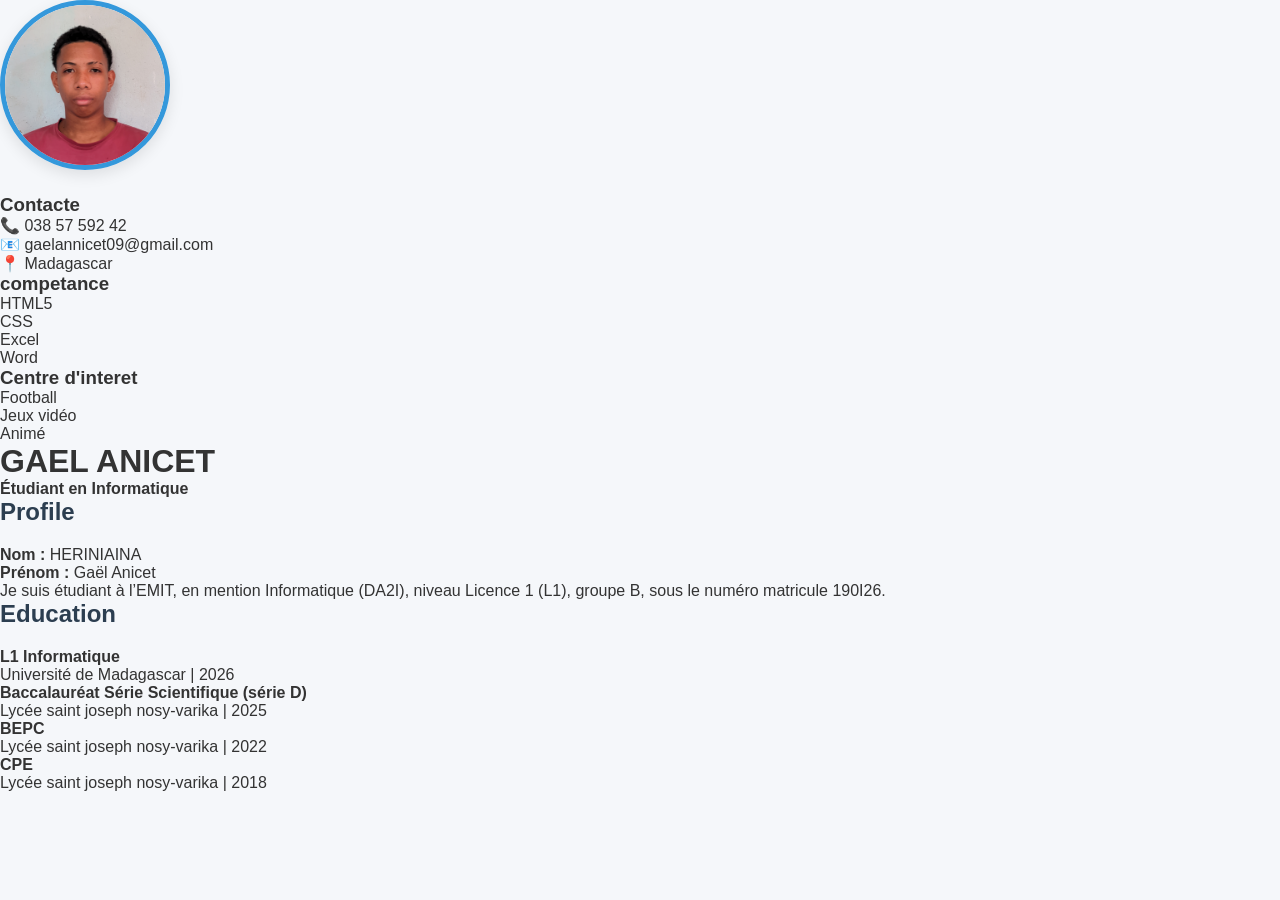
==== index.html @ 6f4c2d32 "Update index.html" ====
<!DOCTYPE html>
<html lang="en">
<head>
    <meta charset="UTF-8">
    <title>Mom CV</title>
    <link rel="stylesheet" href="style.css">
</head>

<body>

<div class="cv-container">

    <!-- LEFT COLUMN -->
    <div class="left">
        <img src="Jojo.jpg" alt="photo de Gaël" class="profile-pic">

        <div class="section contact">
            <h3>Contacte</h3>
            <p>📞 038 57 592 42</p>
            <p>📧 gaelannicet09@gmail.com</p>
            <p>📍 Madagascar</p>
        </div>

        <div class="section skills">
            <h3>competance</h3>
            <ul>
                <li>HTML5</li>
                <li>CSS</li>
                <li>Excel</li>
                <li>Word</li>
            </ul>
        </div>

        <div class="section interests">
            <h3>Centre d'interet</h3>
            <ul>
                <li>Football</li>
                <li>Jeux vidéo</li>
                <li>Animé</li>
            </ul>
        </div>
    </div>

    <!-- RIGHT COLUMN -->
    <div class="right">

        <div class="header">
            <h1>GAEL ANICET</h1>
            <h4>Étudiant en Informatique</h4>
        </div>

        <div class="section-right">
            <h2>Profile</h2>
            <p><strong>Nom :</strong> HERINIAINA</p>
            <p><strong>Prénom :</strong> Gaël Anicet</p>
            <p>
                Je suis étudiant à l’EMIT, en mention Informatique (DA2I),
                niveau Licence 1 (L1), groupe B,
                sous le numéro matricule 190I26.
            </p>
        </div>

        <!-- EDUCATION INSTEAD OF EXPERIENCE -->
        <div class="section-right">
            <h2>Education</h2>
            <p><strong>L1 Informatique</strong><br>
            Université de Madagascar | 2026</p>

            <p><strong>Baccalauréat Série Scientifique (série D)</strong><br>
            Lycée saint joseph nosy-varika | 2025</p>
            <p><strong>BEPC</strong><br>Lycée saint joseph nosy-varika | 2022</p>
            <p><strong>CPE</strong><br>Lycée saint joseph nosy-varika | 2018</p>
        </div>

    </div>

</div>

</body>
        </html>
---- style.css ----
* {
    margin: 0;
    padding: 0;
    box-sizing: border-box;
    font-family: 'Segoe UI', sans-serif;
}

body {
    background: #f5f7fa;
    color: #333;
}

/* Navigation */
nav {
    position: fixed;
    width: 100%;
    background: white;
    display: flex;
    justify-content: space-between;
    padding: 15px 10%;
    box-shadow: 0 2px 8px rgba(0,0,0,0.05);
    z-index: 1000;
}

nav .logo {
    font-weight: bold;
    font-size: 20px;
    color: #2c3e50;
}

nav ul {
    list-style: none;
    display: flex;
}

nav ul li {
    margin-left: 20px;
}

nav ul li a {
    text-decoration: none;
    color: #333;
    font-weight: 500;
    transition: 0.3s;
}

nav ul li a:hover {
    color: #3498db;
}

/* Hero */
header {
    height: 100vh;
    display: flex;
    justify-content: center;
    align-items: center;
    background: linear-gradient(to right, #ffffff, #eaf3ff);
    text-align: center;
    padding-top: 60px;
}

.hero-container {
    display: flex;
    flex-direction: column;
    align-items: center;
}

.profile-pic {
    width: 170px;
    height: 170px;
    border-radius: 50%;
    object-fit: cover;
    margin-bottom: 20px;
    border: 5px solid #3498db;
    box-shadow: 0 5px 15px rgba(0,0,0,0.1);
}

header h1 {
    font-size: 36px;
    margin-bottom: 10px;
}

header p {
    margin-bottom: 20px;
}

.btn {
    text-decoration: none;
    padding: 12px 25px;
    background: #3498db;
    color: white;
    border-radius: 25px;
    transition: 0.3s;
}

.btn:hover {
    background: #2980b9;
}

/* Sections */
section {
    padding: 80px 10%;
    background: white;
    margin-bottom: 20px;
}

h2 {
    margin-bottom: 20px;
    color: #2c3e50;
}

.skill-box {
    display: flex;
    flex-wrap: wrap;
    gap: 15px;
}

.skill-box div {
    background: #ecf0f1;
    padding: 10px 20px;
    border-radius: 20px;
}

.project {
    background: #f4f6f9;
    padding: 20px;
    margin-bottom: 15px;
    border-radius: 10px;
}

.education-item {
    background: #f4f6f9;
    padding: 20px;
    margin-bottom: 15px;
    border-radius: 10px;
}

footer {
    text-align: center;
    padding: 20px;
    background: white;
    border-top: 1px solid #ddd;
}

/* Responsive */
@media(max-width: 768px) {
    nav ul {
        display: none;
    }

    header h1 {
        font-size: 26px;
    }

    .profile-pic {
        width: 130px;
        height: 130px;
    }
}
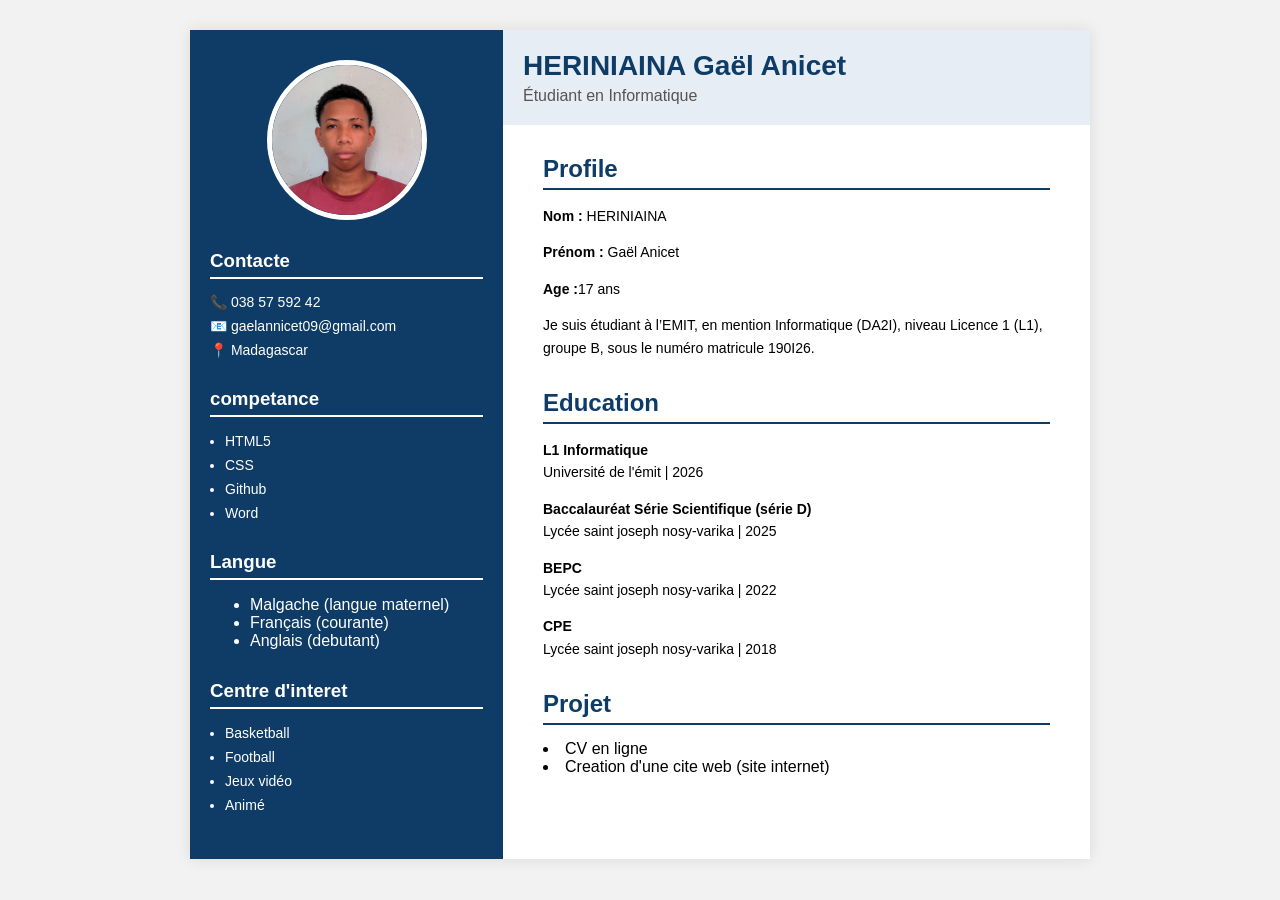
==== commit 1d872f9d: "Update index.html" ====
--- a/index.html
+++ b/index.html
@@ -1,4 +1,4 @@
-<!DOCTYPE html>
+ <!DOCTYPE html>
 <html lang="en">
 <head>
     <meta charset="UTF-8">
@@ -26,14 +26,24 @@
             <ul>
                 <li>HTML5</li>
                 <li>CSS</li>
-                <li>Excel</li>
+                <li>Github</li>
                 <li>Word</li>
             </ul>
+       </div>
+        
+       <div class="section lang">
+            <h3>Langue</h3>
+            <ul>
+                <li>Malgache (langue maternel)</li>
+                <li>Français (courante)</li>
+                <li>Anglais (debutant)</li>
+            </ul>
         </div>
-
-        <div class="section interests">
+        
+            <div class="section interests">
             <h3>Centre d'interet</h3>
             <ul>
+                <li>Basketball</li>
                 <li>Football</li>
                 <li>Jeux vidéo</li>
                 <li>Animé</li>
@@ -45,7 +55,7 @@
     <div class="right">
 
         <div class="header">
-            <h1>GAEL ANICET</h1>
+            <h1>HERINIAINA Gaël Anicet</h1>
             <h4>Étudiant en Informatique</h4>
         </div>
 
@@ -53,6 +63,7 @@
             <h2>Profile</h2>
             <p><strong>Nom :</strong> HERINIAINA</p>
             <p><strong>Prénom :</strong> Gaël Anicet</p>
+            <p><strong>Age :</strong>17 ans</p>
             <p>
                 Je suis étudiant à l’EMIT, en mention Informatique (DA2I),
                 niveau Licence 1 (L1), groupe B,
@@ -64,17 +75,23 @@
         <div class="section-right">
             <h2>Education</h2>
             <p><strong>L1 Informatique</strong><br>
-            Université de Madagascar | 2026</p>
+            Université de l'émit | 2026</p>
 
             <p><strong>Baccalauréat Série Scientifique (série D)</strong><br>
             Lycée saint joseph nosy-varika | 2025</p>
             <p><strong>BEPC</strong><br>Lycée saint joseph nosy-varika | 2022</p>
             <p><strong>CPE</strong><br>Lycée saint joseph nosy-varika | 2018</p>
         </div>
-
+        
+        <div class="section-right">
+            <h2>Projet</h2>
+            <li>CV en ligne</li>
+            <li>Creation d'une cite web (site internet)</li>
+        </div>
+        
     </div>
 
 </div>
 
 </body>
-        </html>
+</html>       
--- a/style.css
+++ b/style.css
@@ -1,159 +1,93 @@
-* {
-    margin: 0;
-    padding: 0;
-    box-sizing: border-box;
-    font-family: 'Segoe UI', sans-serif;
+body{
+    margin:0;
+    font-family: Arial, Helvetica, sans-serif;
+    background:#f2f2f2;
 }
 
-body {
-    background: #f5f7fa;
-    color: #333;
+.cv-container{
+    width:900px;
+    margin:30px auto;
+    background:white;
+    display:flex;
+    box-shadow:0 0 15px rgba(0,0,0,0.1);
 }
 
-/* Navigation */
-nav {
-    position: fixed;
-    width: 100%;
-    background: white;
-    display: flex;
-    justify-content: space-between;
-    padding: 15px 10%;
-    box-shadow: 0 2px 8px rgba(0,0,0,0.05);
-    z-index: 1000;
+/* COLONNE GAUCHE */
+.left{
+    width:35%;
+    background:#0e3c66;
+    color:white;
+    padding:30px 20px;
 }
 
-nav .logo {
-    font-weight: bold;
-    font-size: 20px;
-    color: #2c3e50;
+.profile-pic{
+    width:150px;
+    height:150px;
+    border-radius:50%;
+    margin:auto;
+    display:block;
+    border:5px solid white;
+    object-fit:cover;
 }
 
-nav ul {
-    list-style: none;
-    display: flex;
+.section{
+    margin-top:30px;
 }
 
-nav ul li {
-    margin-left: 20px;
+.section h3{
+    border-bottom:2px solid white;
+    padding-bottom:5px;
+    margin-bottom:15px;
 }
 
-nav ul li a {
-    text-decoration: none;
-    color: #333;
-    font-weight: 500;
-    transition: 0.3s;
+.contact p,
+.skills li,
+.interests li{
+    font-size:14px;
+    margin:8px 0;
 }
 
-nav ul li a:hover {
-    color: #3498db;
+.skills ul,
+.interests ul{
+    padding-left:15px;
 }
 
-/* Hero */
-header {
-    height: 100vh;
-    display: flex;
-    justify-content: center;
-    align-items: center;
-    background: linear-gradient(to right, #ffffff, #eaf3ff);
-    text-align: center;
-    padding-top: 60px;
+/* COLONNE DROITE */
+.right{
+    width:65%;
+    padding:40px;
 }
 
-.hero-container {
-    display: flex;
-    flex-direction: column;
-    align-items: center;
+.header{
+    background:#e6edf5;
+    padding:20px;
+    margin:-40px -40px 30px -40px;
 }
 
-.profile-pic {
-    width: 170px;
-    height: 170px;
-    border-radius: 50%;
-    object-fit: cover;
-    margin-bottom: 20px;
-    border: 5px solid #3498db;
-    box-shadow: 0 5px 15px rgba(0,0,0,0.1);
+.header h1{
+    margin:0;
+    font-size:28px;
+    color:#0e3c66;
 }
 
-header h1 {
-    font-size: 36px;
-    margin-bottom: 10px;
+.header h4{
+    margin:5px 0 0 0;
+    color:#555;
+    font-weight:normal;
 }
 
-header p {
-    margin-bottom: 20px;
+.section-right{
+    margin-bottom:30px;
 }
 
-.btn {
-    text-decoration: none;
-    padding: 12px 25px;
-    background: #3498db;
-    color: white;
-    border-radius: 25px;
-    transition: 0.3s;
+.section-right h2{
+    border-bottom:2px solid #0e3c66;
+    padding-bottom:5px;
+    margin-bottom:15px;
+    color:#0e3c66;
 }
 
-.btn:hover {
-    background: #2980b9;
+.section-right p{
+    font-size:14px;
+    line-height:1.6;
 }
-
-/* Sections */
-section {
-    padding: 80px 10%;
-    background: white;
-    margin-bottom: 20px;
-}
-
-h2 {
-    margin-bottom: 20px;
-    color: #2c3e50;
-}
-
-.skill-box {
-    display: flex;
-    flex-wrap: wrap;
-    gap: 15px;
-}
-
-.skill-box div {
-    background: #ecf0f1;
-    padding: 10px 20px;
-    border-radius: 20px;
-}
-
-.project {
-    background: #f4f6f9;
-    padding: 20px;
-    margin-bottom: 15px;
-    border-radius: 10px;
-}
-
-.education-item {
-    background: #f4f6f9;
-    padding: 20px;
-    margin-bottom: 15px;
-    border-radius: 10px;
-}
-
-footer {
-    text-align: center;
-    padding: 20px;
-    background: white;
-    border-top: 1px solid #ddd;
-}
-
-/* Responsive */
-@media(max-width: 768px) {
-    nav ul {
-        display: none;
-    }
-
-    header h1 {
-        font-size: 26px;
-    }
-
-    .profile-pic {
-        width: 130px;
-        height: 130px;
-    }
-}
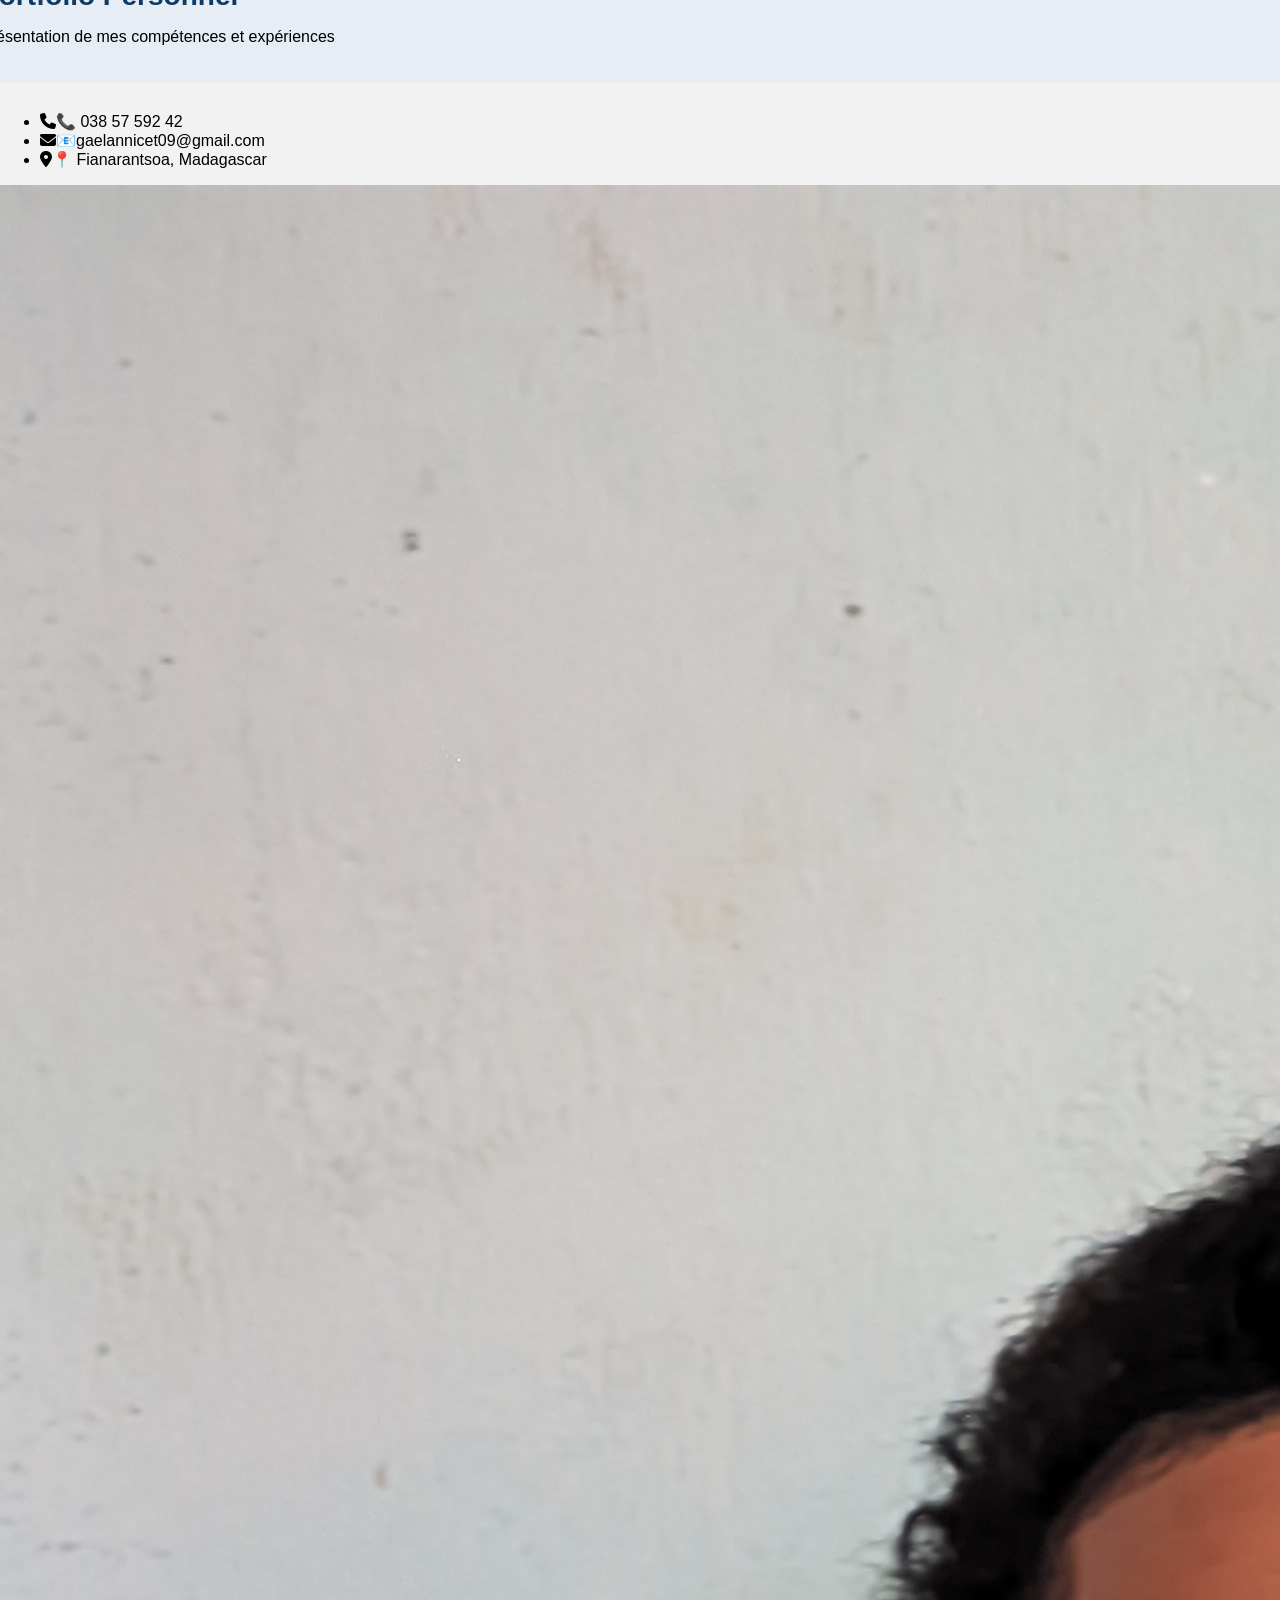
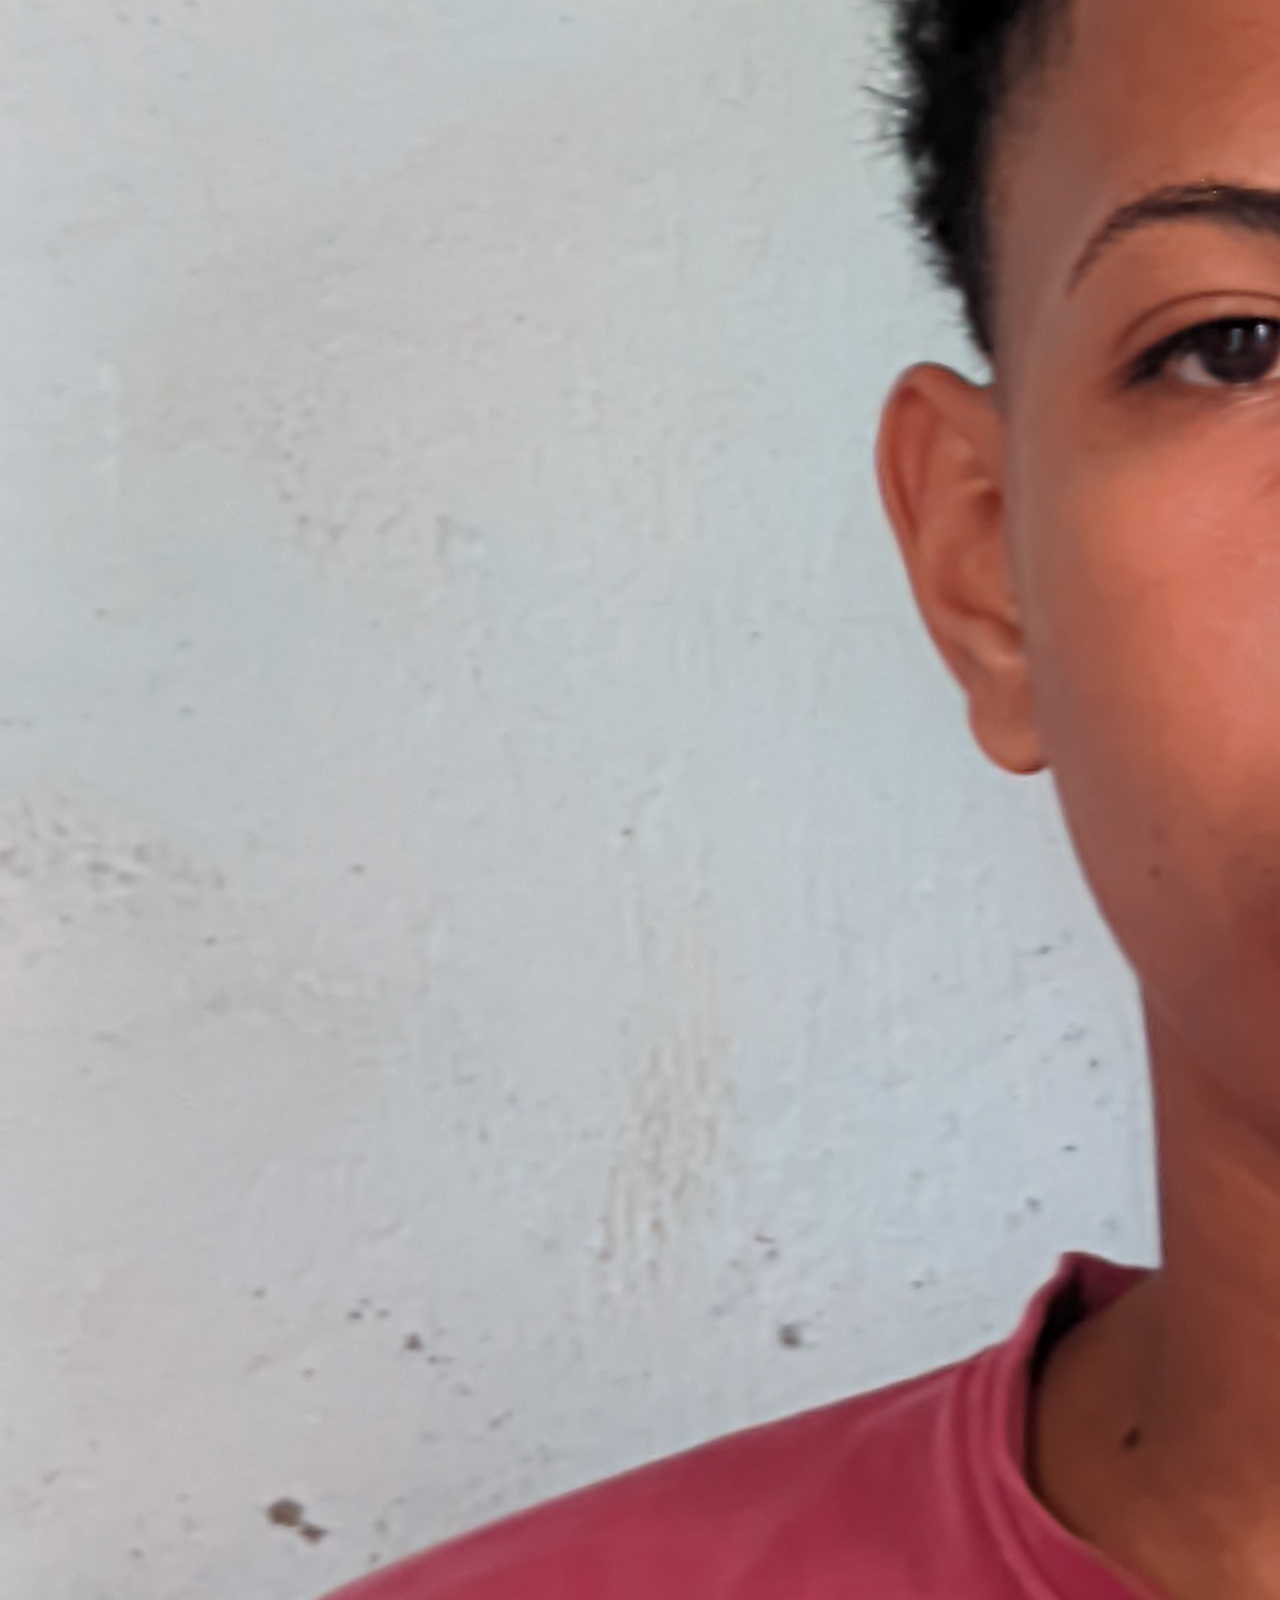
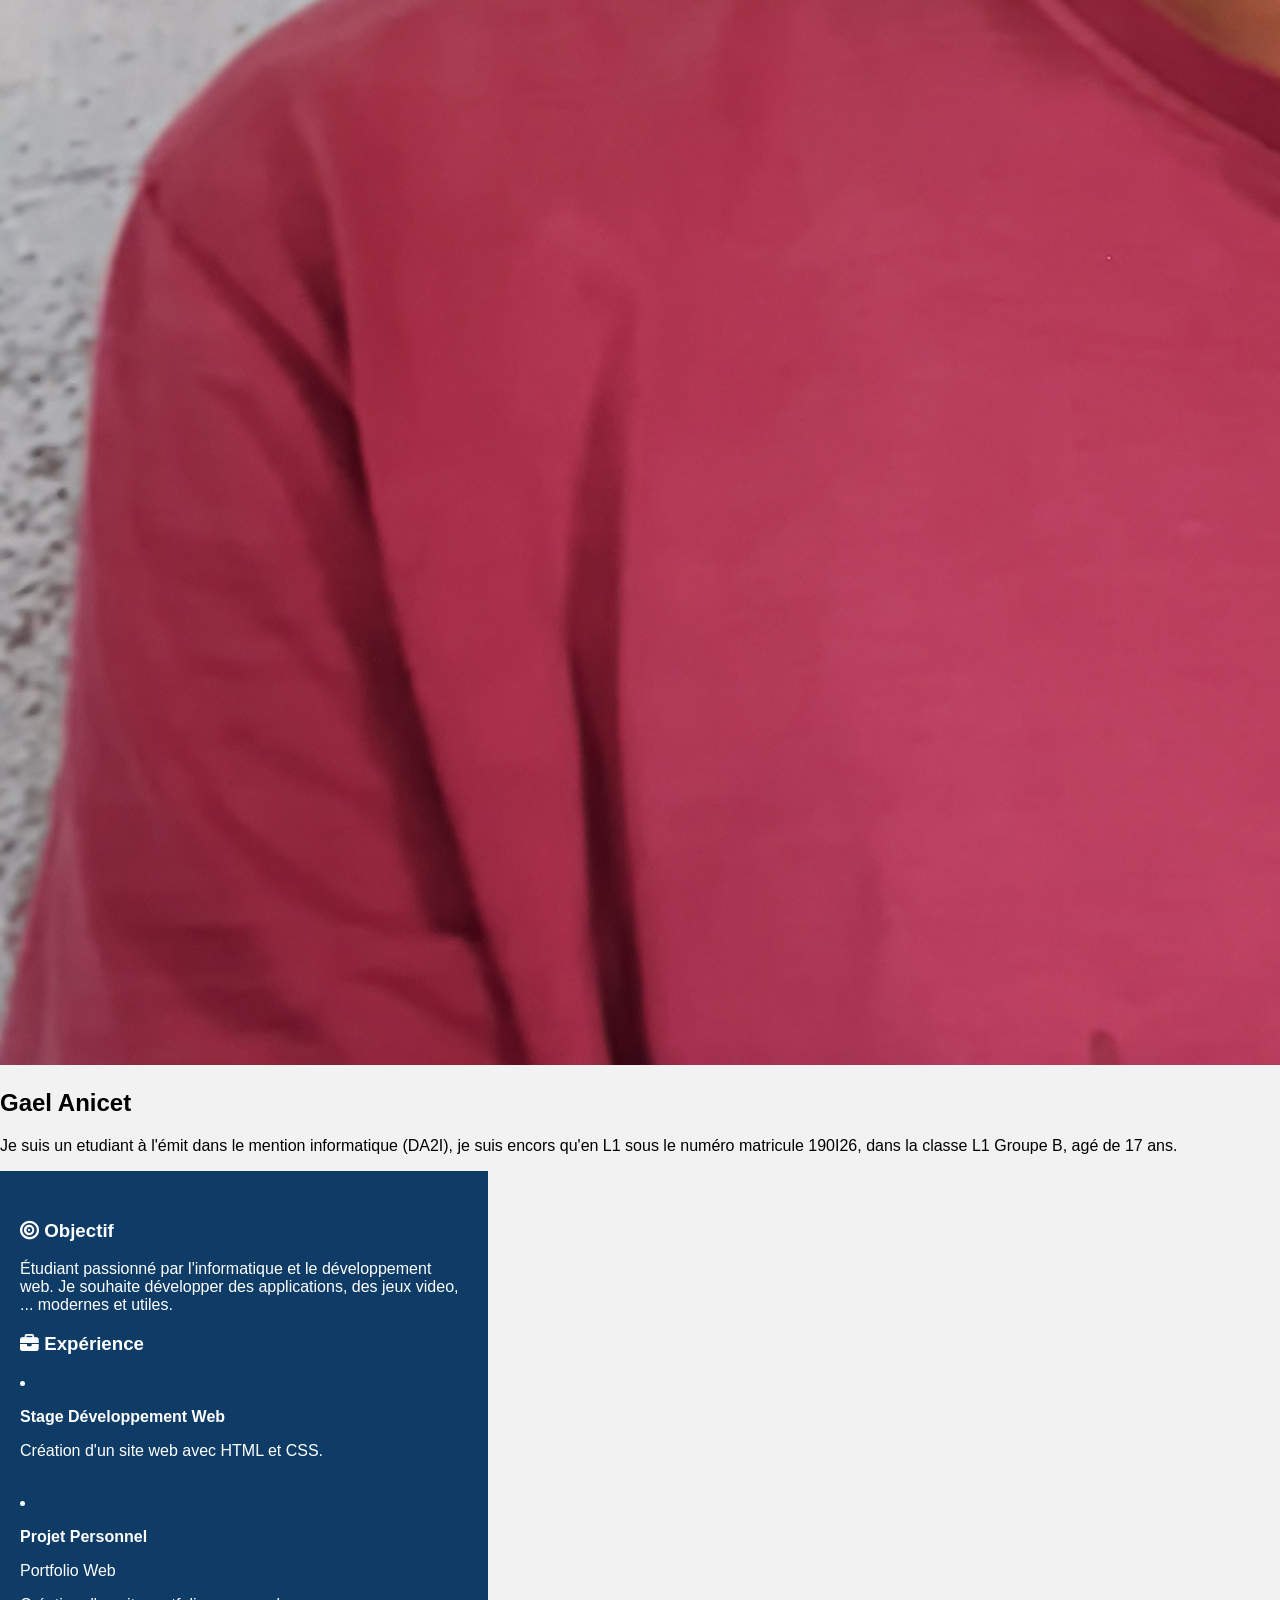
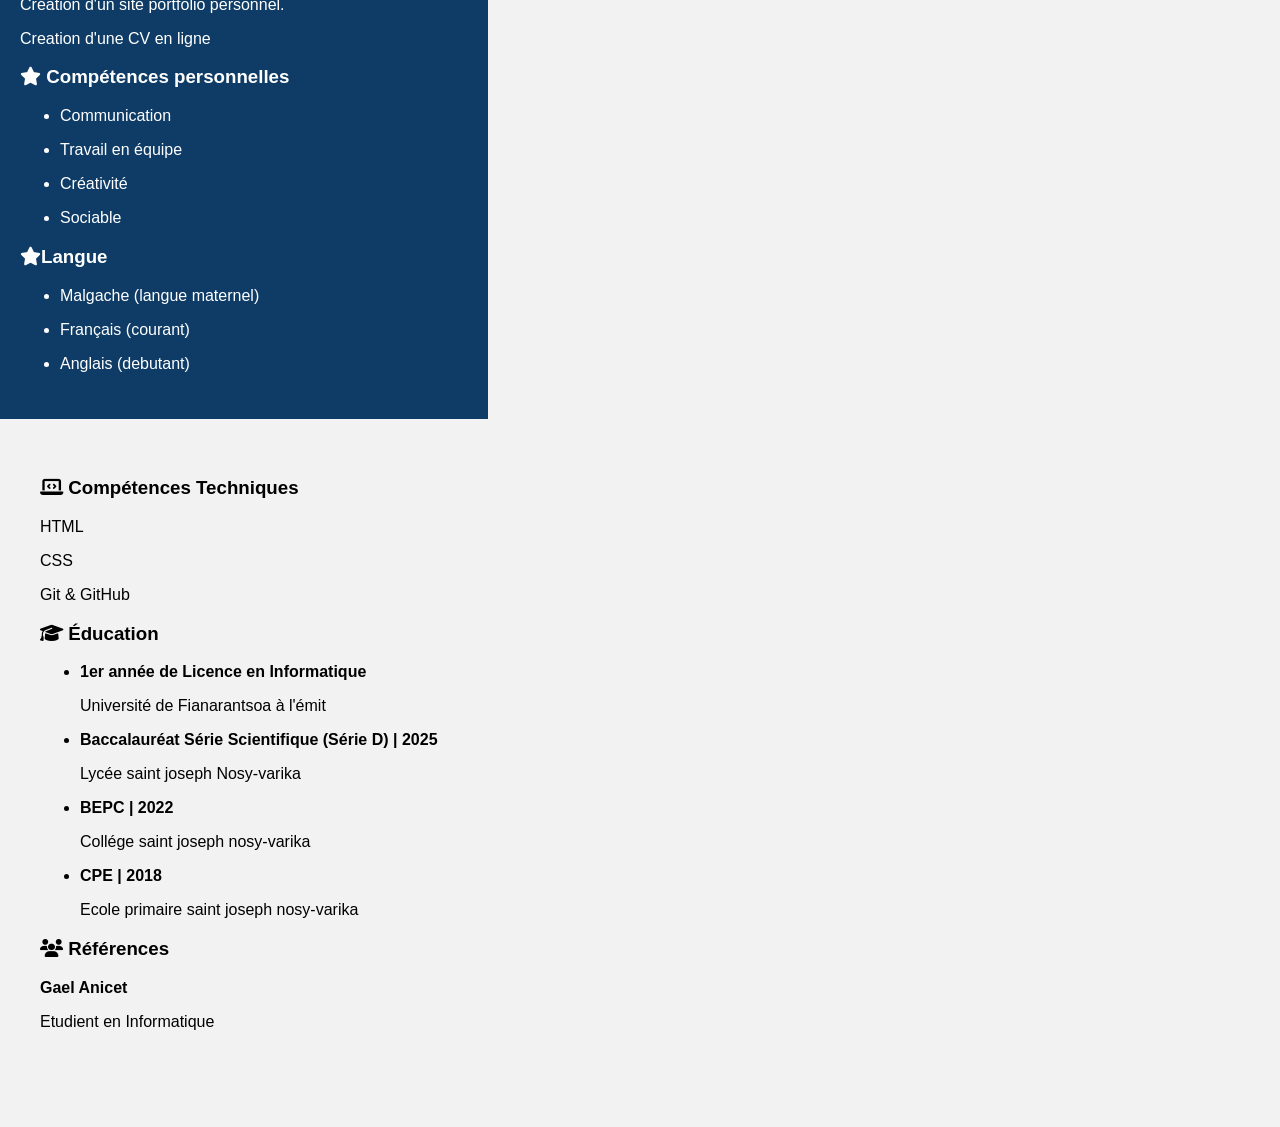
==== commit fc13cf6b: "Update index.html" ====
--- a/index.html
+++ b/index.html
@@ -1,97 +1,149 @@
- <!DOCTYPE html>
+<!DOCTYPE html>
 <html lang="en">
 <head>
-    <meta charset="UTF-8">
-    <title>Mom CV</title>
-    <link rel="stylesheet" href="style.css">
+<meta charset="UTF-8">
+<meta name="viewport" content="width=device-width, initial-scale=1.0">
+<title>Portfolio Personnel</title>
+
+<link rel="stylesheet" href="style.css">
+
+<link rel="stylesheet"
+href="https://cdnjs.cloudflare.com/ajax/libs/font-awesome/6.5.0/css/all.min.css">
+
 </head>
 
 <body>
 
-<div class="cv-container">
+<div class="container">
 
-    <!-- LEFT COLUMN -->
-    <div class="left">
-        <img src="Jojo.jpg" alt="photo de Gaël" class="profile-pic">
+<!-- HEADER -->
+<div class="header">
+<h1>Portfolio Personnel</h1>
+<p>Présentation de mes compétences et expériences</p>
+</div>
 
-        <div class="section contact">
-            <h3>Contacte</h3>
-            <p>📞 038 57 592 42</p>
-            <p>📧 gaelannicet09@gmail.com</p>
-            <p>📍 Madagascar</p>
-        </div>
+<!-- TOP SECTION -->
 
-        <div class="section skills">
-            <h3>competance</h3>
-            <ul>
-                <li>HTML5</li>
-                <li>CSS</li>
-                <li>Github</li>
-                <li>Word</li>
-            </ul>
-       </div>
+<div class="top">
+
+<div class="contact">
+    <ul>
         
-       <div class="section lang">
-            <h3>Langue</h3>
-            <ul>
-                <li>Malgache (langue maternel)</li>
-                <li>Français (courante)</li>
-                <li>Anglais (debutant)</li>
-            </ul>
-        </div>
-        
-            <div class="section interests">
-            <h3>Centre d'interet</h3>
-            <ul>
-                <li>Basketball</li>
-                <li>Football</li>
-                <li>Jeux vidéo</li>
-                <li>Animé</li>
-            </ul>
-        </div>
-    </div>
+        <li><i class="fa-solid fa-phone"></i>📞 038 57 592 42</li>
+        <li><i class="fa-solid fa-envelope"></i>📧gaelannicet09@gmail.com</li>
+        <li><i class="fa-solid fa-location-dot"></i>📍 Fianarantsoa, Madagascar</li>
 
-    <!-- RIGHT COLUMN -->
-    <div class="right">
+    </ul>
+</div>
 
-        <div class="header">
-            <h1>HERINIAINA Gaël Anicet</h1>
-            <h4>Étudiant en Informatique</h4>
-        </div>
+<div class="photo">
+<img src="Jojo.jpg" alt="mon image">
+</div>
 
-        <div class="section-right">
-            <h2>Profile</h2>
-            <p><strong>Nom :</strong> HERINIAINA</p>
-            <p><strong>Prénom :</strong> Gaël Anicet</p>
-            <p><strong>Age :</strong>17 ans</p>
-            <p>
-                Je suis étudiant à l’EMIT, en mention Informatique (DA2I),
-                niveau Licence 1 (L1), groupe B,
-                sous le numéro matricule 190I26.
-            </p>
-        </div>
+<div class="name">
 
-        <!-- EDUCATION INSTEAD OF EXPERIENCE -->
-        <div class="section-right">
-            <h2>Education</h2>
-            <p><strong>L1 Informatique</strong><br>
-            Université de l'émit | 2026</p>
+<h2>Gael Anicet</h2>
+<p>
+    Je suis un etudiant à l'émit dans le mention informatique (DA2I),
+    je suis encors qu'en L1 sous le numéro matricule 190I26, dans la classe L1 Groupe B, 
+    agé de 17 ans.
 
-            <p><strong>Baccalauréat Série Scientifique (série D)</strong><br>
-            Lycée saint joseph nosy-varika | 2025</p>
-            <p><strong>BEPC</strong><br>Lycée saint joseph nosy-varika | 2022</p>
-            <p><strong>CPE</strong><br>Lycée saint joseph nosy-varika | 2018</p>
-        </div>
-        
-        <div class="section-right">
-            <h2>Projet</h2>
-            <li>CV en ligne</li>
-            <li>Creation d'une cite web (site internet)</li>
-        </div>
-        
-    </div>
+</p>
+
+</div>
+
+</div>
+
+<!-- MAIN CONTENT -->
+
+<div class="main">
+
+<!-- LEFT SIDE -->
+
+<div class="left">
+
+<h3><i class="fa-solid fa-bullseye"></i> Objectif</h3>
+<p>
+Étudiant passionné par l'informatique et le développement web.
+Je souhaite développer des applications, des jeux video, ... modernes et utiles.
+</p>
+
+<h3><i class="fa-solid fa-briefcase"></i> Expérience</h3>
+
+<li><p><b>Stage Développement Web</b></p></li>
+<p>Création d'un site web avec HTML et CSS.</p>
+
+<br>
+
+<li><p><b>Projet Personnel</b></p></li>
+<p>Portfolio Web</p>
+<p>Création d'un site portfolio personnel.</p>
+<p>Creation d'une CV en ligne</p>
+
+
+<h3><i class="fa-solid fa-star"></i> Compétences personnelles</h3>
+<ul>
+
+    <li><p>Communication</p></li>
+    <li><p>Travail en équipe</p></li>
+    <li><p>Créativité</p></li>
+    <li><p>Sociable </p></li>
+
+</ul>
+
+<h3><i class="fa-solid fa-star"></i>Langue</h3>
+    <ul>
+       <li><p>Malgache (langue maternel)</p></li>
+       <li><p>Français (courant)</p></li>
+       <li><p>Anglais (debutant)</p></li>
+    </ul>
+
+</div>
+
+<!-- RIGHT SIDE -->
+
+<div class="right">
+
+<h3><i class="fa-solid fa-laptop-code"></i> Compétences Techniques</h3>
+
+<p>HTML</p>
+<div class="bar"><div class="level html"></div></div>
+
+<p>CSS</p>
+<div class="bar"><div class="level css"></div></div>
+
+
+<p>Git & GitHub</p>
+<div class="bar"><div class="level git"></div></div>
+
+
+<h3><i class="fa-solid fa-graduation-cap"></i> Éducation</h3>
+<ul>
+
+     <li><p><b>1er année de Licence en Informatique</b></p></li>
+     <p>Université de Fianarantsoa à l'émit</p>
+
+     <li><p><b>Baccalauréat Série Scientifique (Série D) | 2025</b></p></li>
+     <p>Lycée saint joseph Nosy-varika</p>
+
+     <li><p><b>BEPC | 2022</b></p></li>
+     <P>Collége saint joseph nosy-varika</P>
+
+     <li><p><b>CPE | 2018</b></p></li>
+     <P>Ecole primaire saint joseph nosy-varika</P>
+
+</ul>
+
+<h3><i class="fa-solid fa-users"></i> Références</h3>
+
+<p><b>Gael Anicet </b></p>
+<p>Etudient en Informatique</p>
+
+</div>
+
+</div>
 
 </div>
 
 </body>
-</html>       
+</html>
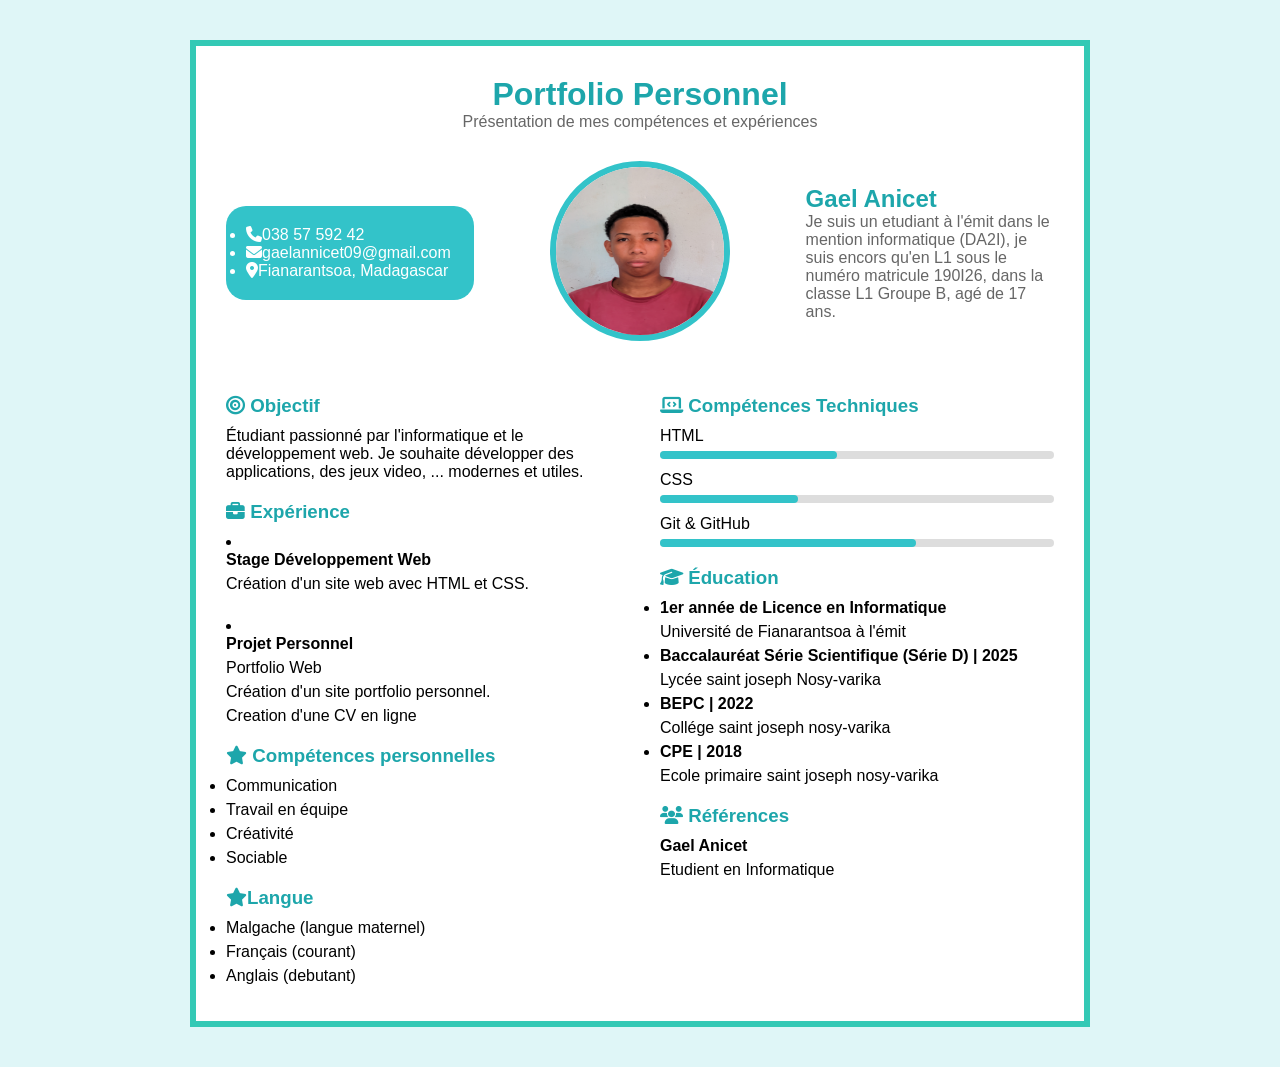
==== commit 6376a9b3: "Update index.html" ====
--- a/index.html
+++ b/index.html
@@ -29,9 +29,9 @@
 <div class="contact">
     <ul>
         
-        <li><i class="fa-solid fa-phone"></i>📞 038 57 592 42</li>
-        <li><i class="fa-solid fa-envelope"></i>📧gaelannicet09@gmail.com</li>
-        <li><i class="fa-solid fa-location-dot"></i>📍 Fianarantsoa, Madagascar</li>
+        <li><i class="fa-solid fa-phone"></i>038 57 592 42</li>
+        <li><i class="fa-solid fa-envelope"></i>gaelannicet09@gmail.com</li>
+        <li><i class="fa-solid fa-location-dot"></i>Fianarantsoa, Madagascar</li>
 
     </ul>
 </div>
--- a/style.css
+++ b/style.css
@@ -1,93 +1,133 @@
-body{
-    margin:0;
-    font-family: Arial, Helvetica, sans-serif;
-    background:#f2f2f2;
+*{
+margin:0;
+padding:0;
+box-sizing:border-box;
+font-family:Arial;
 }
 
-.cv-container{
-    width:900px;
-    margin:30px auto;
-    background:white;
-    display:flex;
-    box-shadow:0 0 15px rgba(0,0,0,0.1);
+body{
+background:#dff6f7;
+display:flex;
+justify-content:center;
+padding:40px;
 }
 
-/* COLONNE GAUCHE */
-.left{
-    width:35%;
-    background:#0e3c66;
-    color:white;
-    padding:30px 20px;
+.container{
+width:900px;
+background:white;
+border:6px solid #33c9b5;
+padding:30px;
 }
 
-.profile-pic{
-    width:150px;
-    height:150px;
-    border-radius:50%;
-    margin:auto;
-    display:block;
-    border:5px solid white;
-    object-fit:cover;
-}
-
-.section{
-    margin-top:30px;
-}
-
-.section h3{
-    border-bottom:2px solid white;
-    padding-bottom:5px;
-    margin-bottom:15px;
-}
-
-.contact p,
-.skills li,
-.interests li{
-    font-size:14px;
-    margin:8px 0;
-}
-
-.skills ul,
-.interests ul{
-    padding-left:15px;
-}
-
-/* COLONNE DROITE */
-.right{
-    width:65%;
-    padding:40px;
-}
+/* HEADER */
 
 .header{
-    background:#e6edf5;
-    padding:20px;
-    margin:-40px -40px 30px -40px;
+text-align:center;
+margin-bottom:30px;
 }
 
 .header h1{
-    margin:0;
-    font-size:28px;
-    color:#0e3c66;
+color:#1da6ab;
 }
 
-.header h4{
-    margin:5px 0 0 0;
-    color:#555;
-    font-weight:normal;
+.header p{
+color:#666;
 }
 
-.section-right{
-    margin-bottom:30px;
+/* TOP */
+
+.top{
+display:flex;
+align-items:center;
+justify-content:space-between;
+margin-bottom:30px;
 }
 
-.section-right h2{
-    border-bottom:2px solid #0e3c66;
-    padding-bottom:5px;
-    margin-bottom:15px;
-    color:#0e3c66;
+.contact{
+background:#33c3c9;
+color:rgb(255, 255, 255);
+padding:20px;
+border-radius:20px;
+width:30%;
 }
 
-.section-right p{
-    font-size:14px;
-    line-height:1.6;
+.contact p{
+margin:10px 0;
 }
+
+.photo img{
+width: 180px;
+height:180px;
+border-radius:60%;
+border:6px solid #33c3c9;
+}
+
+.name{
+width:30%;
+}
+
+.name h2{
+color:#1da6ab;
+}
+
+.name p{
+color:#666;
+}
+
+/* MAIN */
+
+.main{
+display:flex;
+gap:40px;
+}
+
+.left{
+width:50%;
+}
+
+.right{
+width:50%;
+}
+
+h3{
+margin-top:20px;
+margin-bottom:10px;
+color:#1da6ab;
+}
+
+.left p{
+margin-bottom:6px;
+}
+
+.right p{
+margin-bottom:6px;
+}
+
+/* SKILLS */
+
+.bar{
+width:100%;
+height:8px;
+background:#ddd;
+border-radius:10px;
+margin-bottom:12px;
+}
+
+.level{
+height:8px;
+background:#33c3c9;
+border-radius:10px;
+}
+
+.html{
+width:45%;
+}
+
+.css{
+width:35%;
+}
+
+
+.git{
+width:65%;
+}
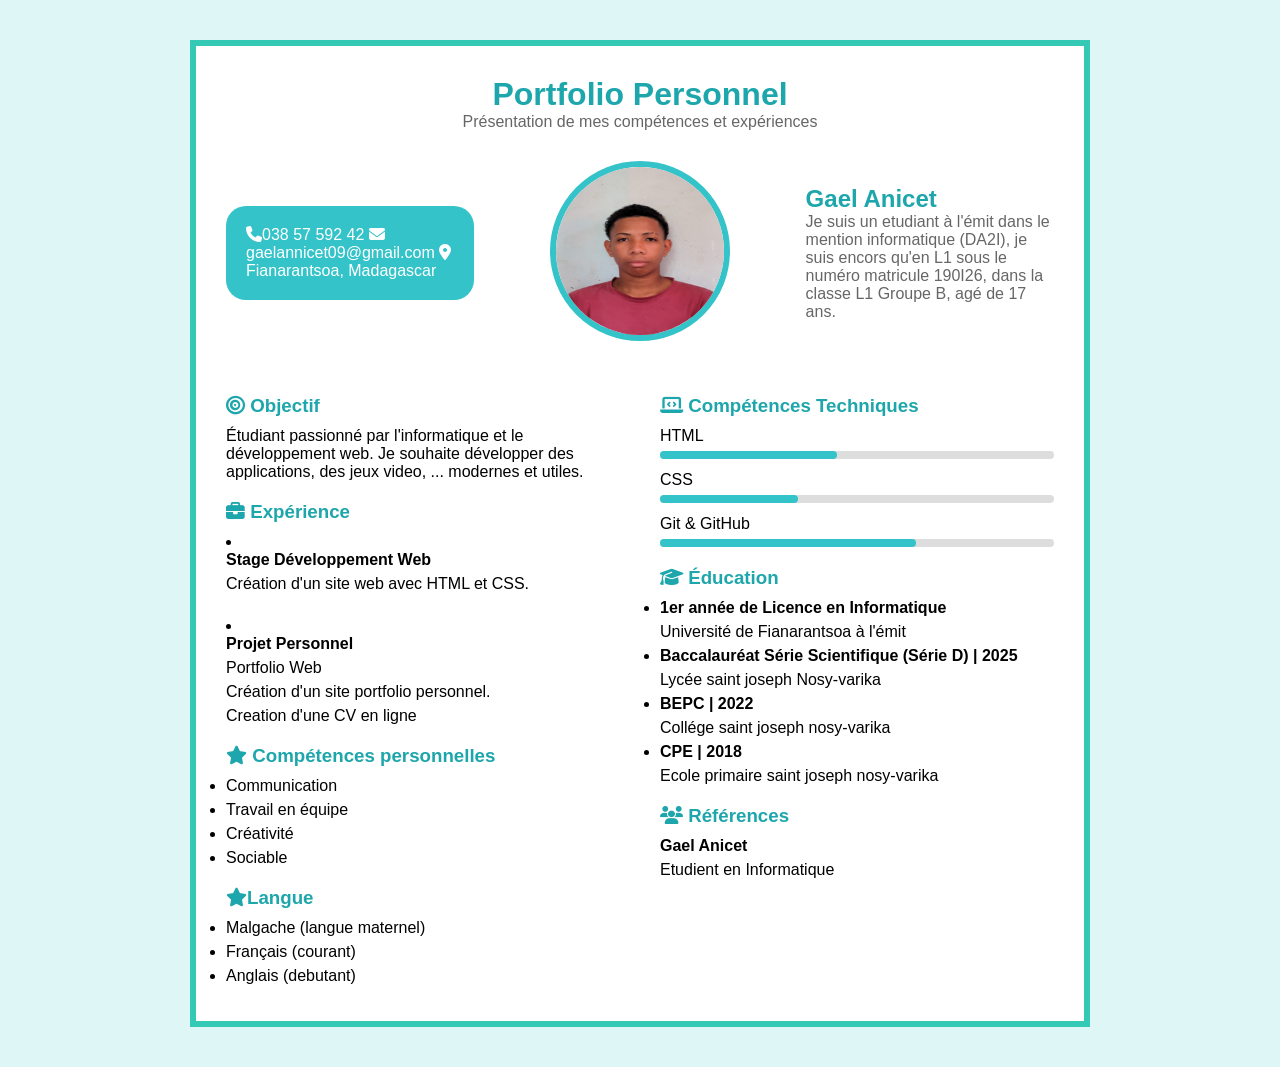
==== commit c5c44879: "Refactor contact information layout in index.html" ====
--- a/index.html
+++ b/index.html
@@ -27,13 +27,11 @@
 <div class="top">
 
 <div class="contact">
-    <ul>
         
-        <li><i class="fa-solid fa-phone"></i>038 57 592 42</li>
-        <li><i class="fa-solid fa-envelope"></i>gaelannicet09@gmail.com</li>
-        <li><i class="fa-solid fa-location-dot"></i>Fianarantsoa, Madagascar</li>
+        <i class="fa-solid fa-phone"></i>038 57 592 42
+        <i class="fa-solid fa-envelope"></i>gaelannicet09@gmail.com
+        <i class="fa-solid fa-location-dot"></i>Fianarantsoa, Madagascar
 
-    </ul>
 </div>
 
 <div class="photo">
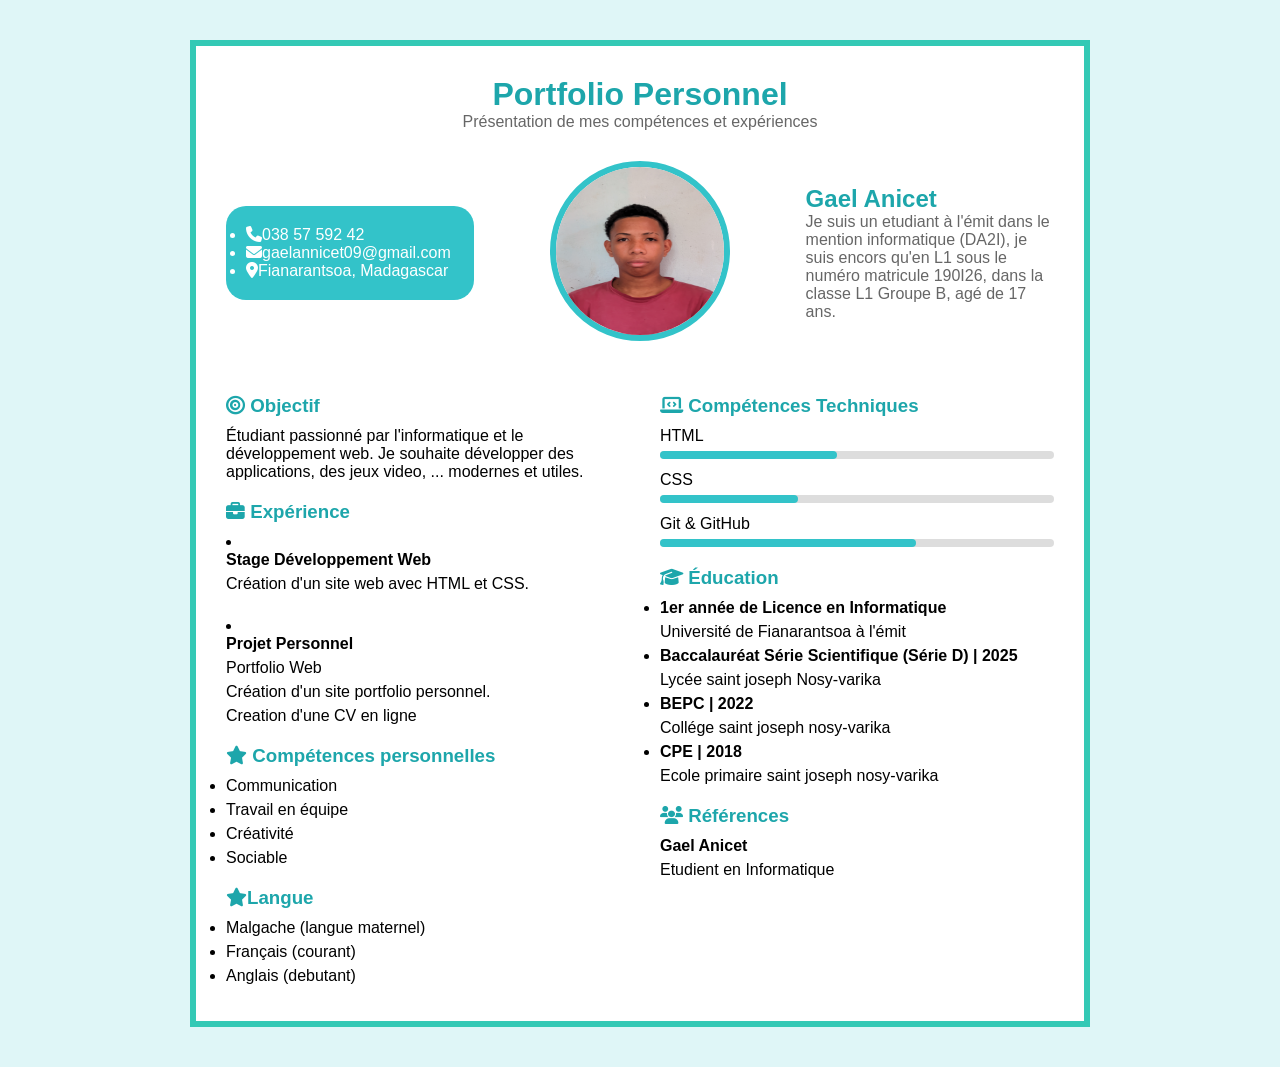
==== commit be32b5f3: "Format contact information as list items" ====
--- a/index.html
+++ b/index.html
@@ -27,11 +27,13 @@
 <div class="top">
 
 <div class="contact">
+    <ul>
         
-        <i class="fa-solid fa-phone"></i>038 57 592 42
-        <i class="fa-solid fa-envelope"></i>gaelannicet09@gmail.com
-        <i class="fa-solid fa-location-dot"></i>Fianarantsoa, Madagascar
+        <li><i class="fa-solid fa-phone"></i>038 57 592 42</li>
+        <li><i class="fa-solid fa-envelope"></i>gaelannicet09@gmail.com</li>
+        <li><i class="fa-solid fa-location-dot"></i>Fianarantsoa, Madagascar</li>
 
+    </ul>
 </div>
 
 <div class="photo">
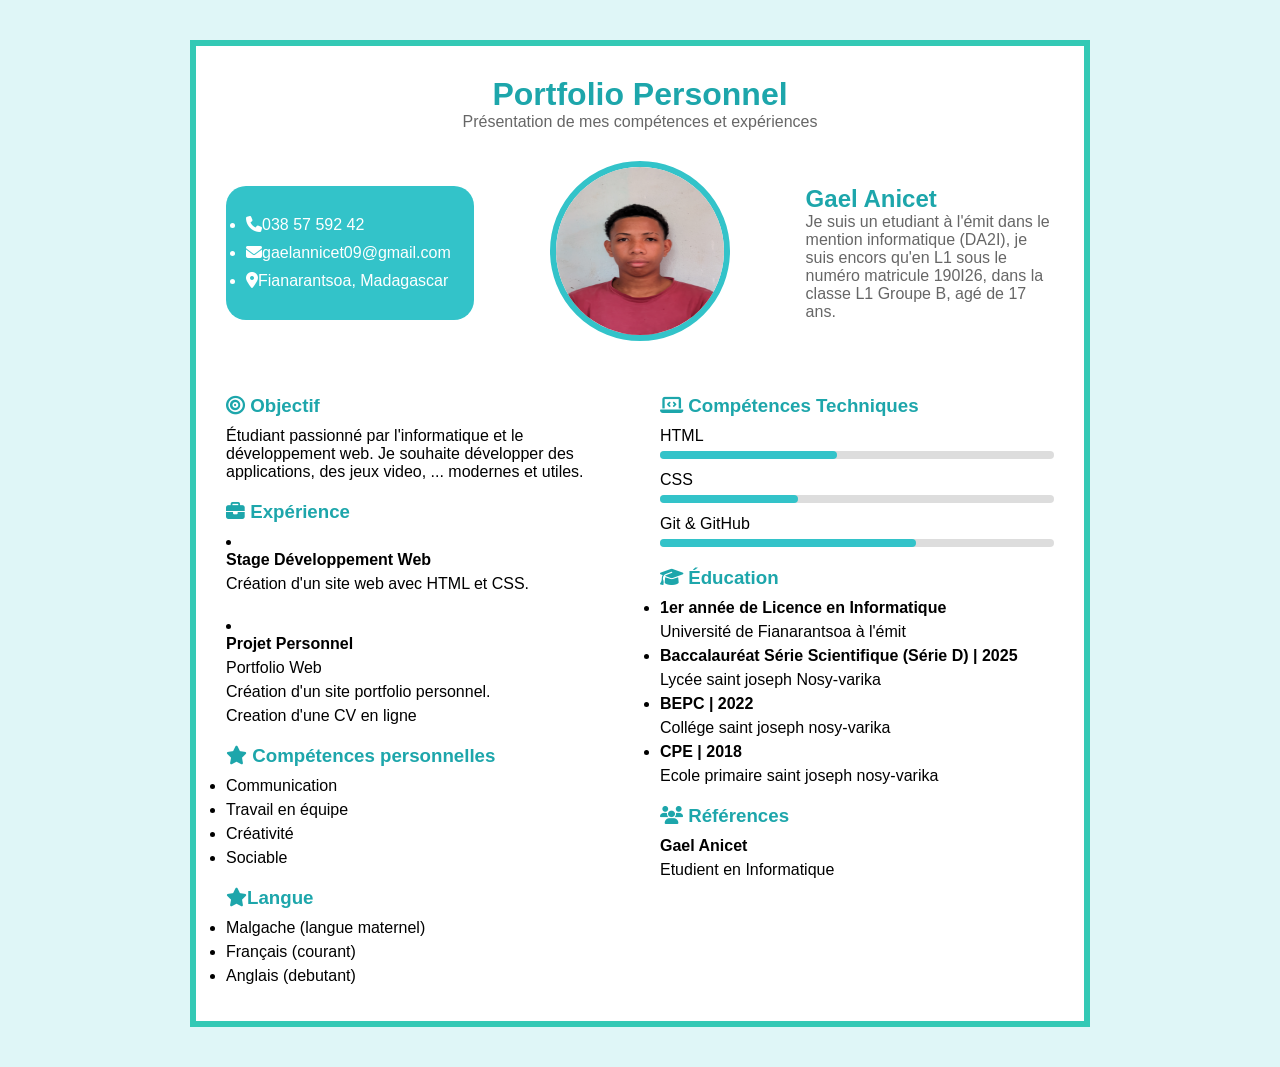
==== commit e0d58655: "Wrap contact list items in paragraph tags" ====
--- a/index.html
+++ b/index.html
@@ -29,9 +29,9 @@
 <div class="contact">
     <ul>
         
-        <li><i class="fa-solid fa-phone"></i>038 57 592 42</li>
-        <li><i class="fa-solid fa-envelope"></i>gaelannicet09@gmail.com</li>
-        <li><i class="fa-solid fa-location-dot"></i>Fianarantsoa, Madagascar</li>
+        <p><li><i class="fa-solid fa-phone"></i>038 57 592 42</li></p>
+        <p><li><i class="fa-solid fa-envelope"></i>gaelannicet09@gmail.com</li></p>
+        <p><li><i class="fa-solid fa-location-dot"></i>Fianarantsoa, Madagascar</li></p>
 
     </ul>
 </div>
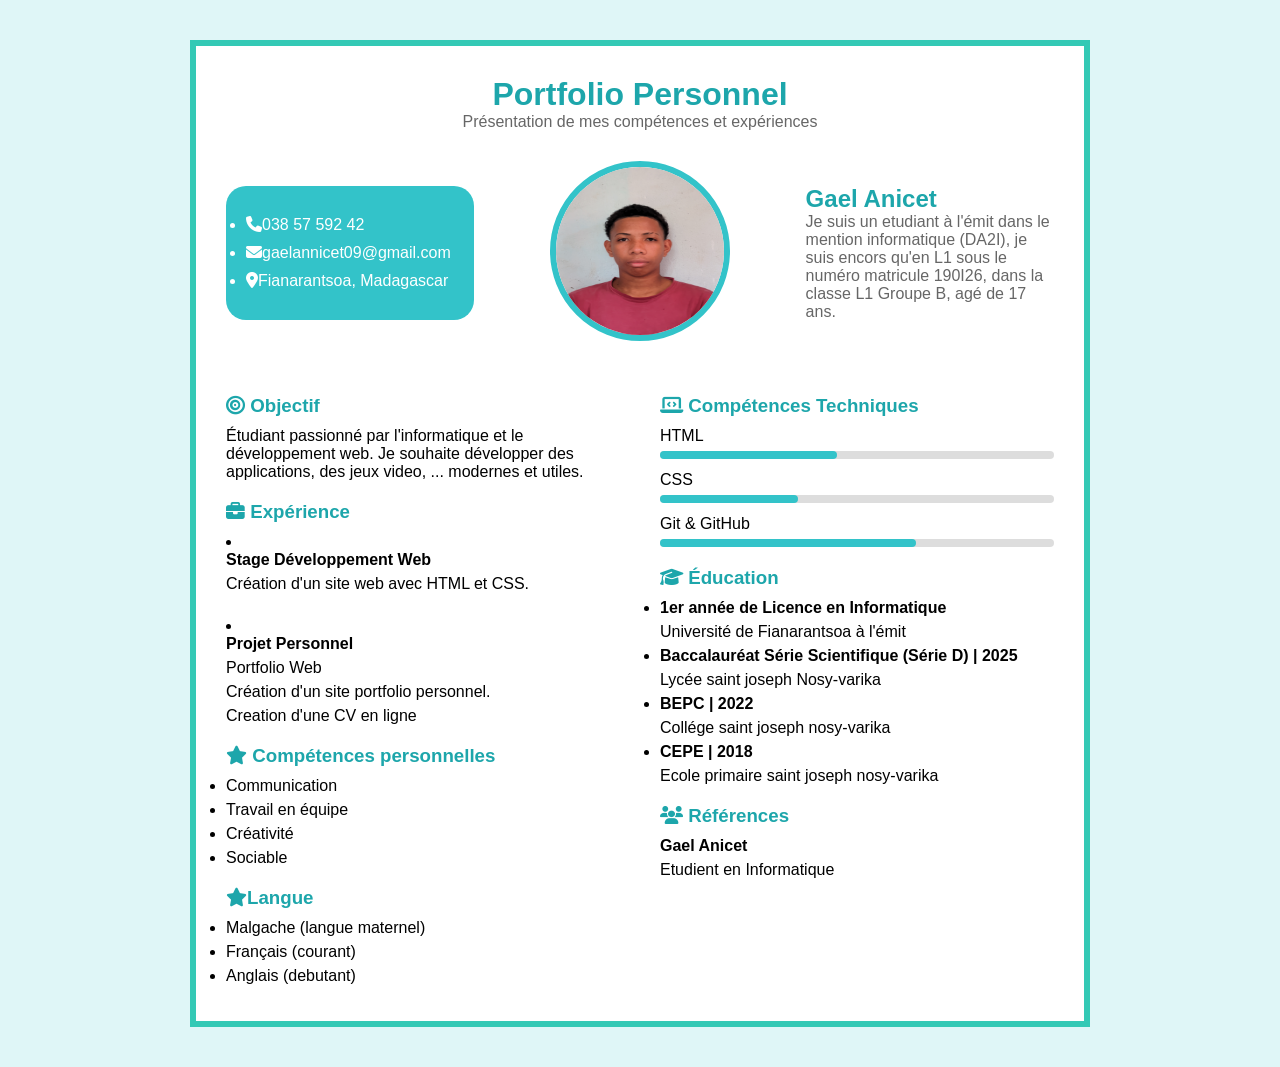
==== commit e9c41eae: "Correct educational qualification abbreviation from CPE to CEPE" ====
--- a/index.html
+++ b/index.html
@@ -129,7 +129,7 @@
      <li><p><b>BEPC | 2022</b></p></li>
      <P>Collége saint joseph nosy-varika</P>
 
-     <li><p><b>CPE | 2018</b></p></li>
+     <li><p><b>CEPE | 2018</b></p></li>
      <P>Ecole primaire saint joseph nosy-varika</P>
 
 </ul>
